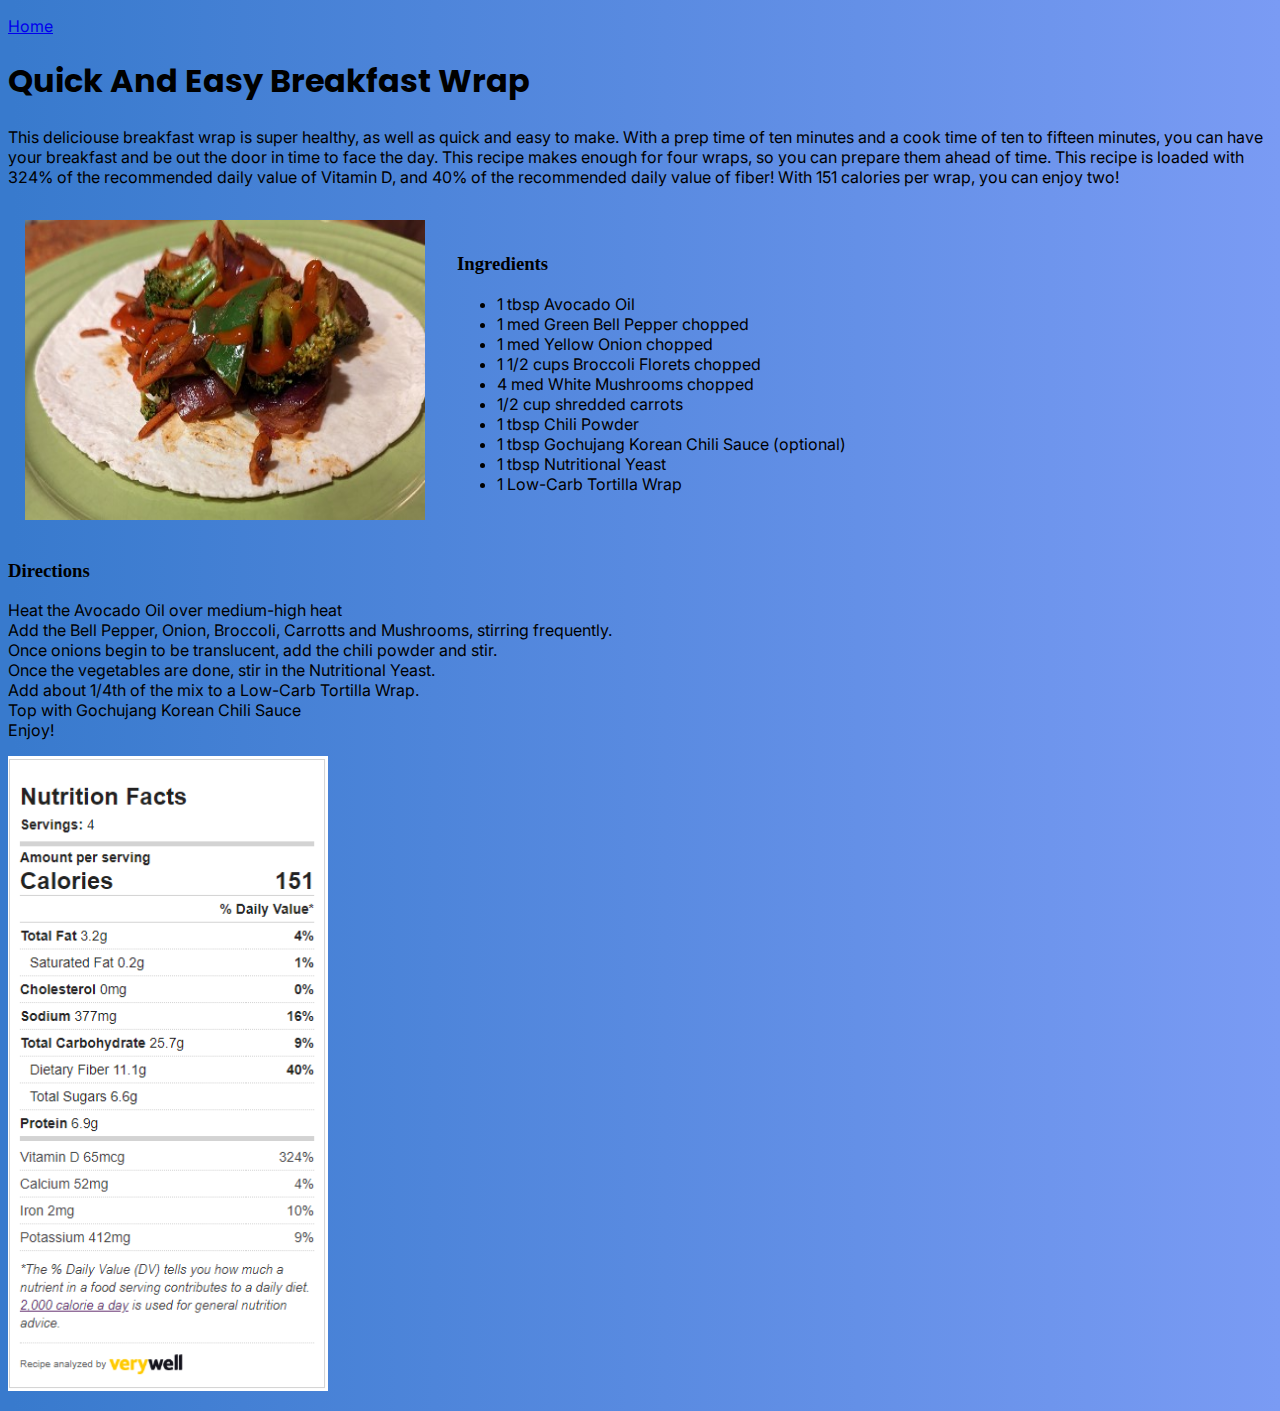
==== breakfastwrap.html @ 9c0abc81 "Add files via upload" ====
<!DOCTYPE html>
<html lang="en">
<head>
    <meta charset="UTF-8">
    <meta http-equiv="X-UA-Compatible" content="IE=edge">
    <meta name="viewport" content="width=device-width, initial-scale=1.0">
    <title>Breakfast Wrap</title>
    <link rel="stylesheet" href="css/styles.css">
    <link rel="preconnect" href="https://fonts.googleapis.com"><link rel="preconnect" href="https://fonts.gstatic.com" crossorigin><link href="https://fonts.googleapis.com/css2?family=Inter:wght@300&family=Open+Sans&family=Poppins:wght@200&display=swap" rel="stylesheet">

</head>
<body>
    <p><a href="index.html">Home</a></p>
  <h1>Quick And Easy Breakfast Wrap</h1>
  <p>
    This deliciouse breakfast wrap is super healthy, as well as quick and easy to make. With a prep time of ten minutes and a cook time of ten to fifteen minutes, you can have your breakfast and be out the door in time to face the day. This recipe makes enough for four wraps, so you can 
    prepare them ahead of time. This recipe is loaded with 324% of the recommended daily value of Vitamin D, and 40% of the recommended daily value of fiber! With 151 calories per wrap, you can enjoy two!
</p>

    <table>
<tr>
    <td><img width="400" height="300" src="images/breakfast_wrap.jpg"></td>
    <td>
        <h3>Ingredients</h3>
        <ul>
            <li>1 tbsp Avocado Oil</li>
            <li>1 med Green Bell Pepper chopped</li>
            <li>1 med Yellow Onion chopped</li>
            <li>1 1/2 cups Broccoli Florets chopped</li>
            <li>4 med White Mushrooms chopped</li>
            <li>1/2 cup shredded carrots</li>
            <li>1 tbsp Chili Powder</li>
            <li>1 tbsp Gochujang Korean Chili Sauce (optional)</li>
            <li>1 tbsp Nutritional Yeast</li>
            <li>1 Low-Carb Tortilla Wrap</li>
        </ul>
    </td>
    <td></td>
</tr>

    </table>
<p>
    <h3>Directions</h3>
    <p>Heat the Avocado Oil over medium-high heat<br>
    Add the Bell Pepper, Onion, Broccoli, Carrotts and Mushrooms, stirring frequently. <br>
    Once onions begin to be translucent, add the chili powder and stir.<br>
    Once the vegetables are done, stir in the Nutritional Yeast. <br>
    Add about 1/4th of the mix to a Low-Carb Tortilla Wrap. <br>
    Top with Gochujang Korean Chili Sauce <br>
    Enjoy!
    

 </p>
</p>
<p>
<img width="320" height="635" src="images/breakfast_wrap_nutrition_panel.png" alt="nutrition_info" />

</p>


</body>
</html>
---- css/styles.css ----
body {
    background: rgb(56,122,205);
    background: linear-gradient(90deg, rgba(56,122,205,1) 1%, rgba(122,155,244,1) 100%, rgba(7,173,207,1) 100%);
}

h1 {
    font-family: 'poppins', 'inter','OPen Sans', sans-serif;
}

h2 {
    font-family: 'poppins', 'inter','Open Sans', sans-serif;
}

p {
    font-family: 'inter','Open Sans', sans-serif;
}

ul {
    font-family: 'inter','Open Sans', sans-serif;
}

td {
   padding: 15px;
}
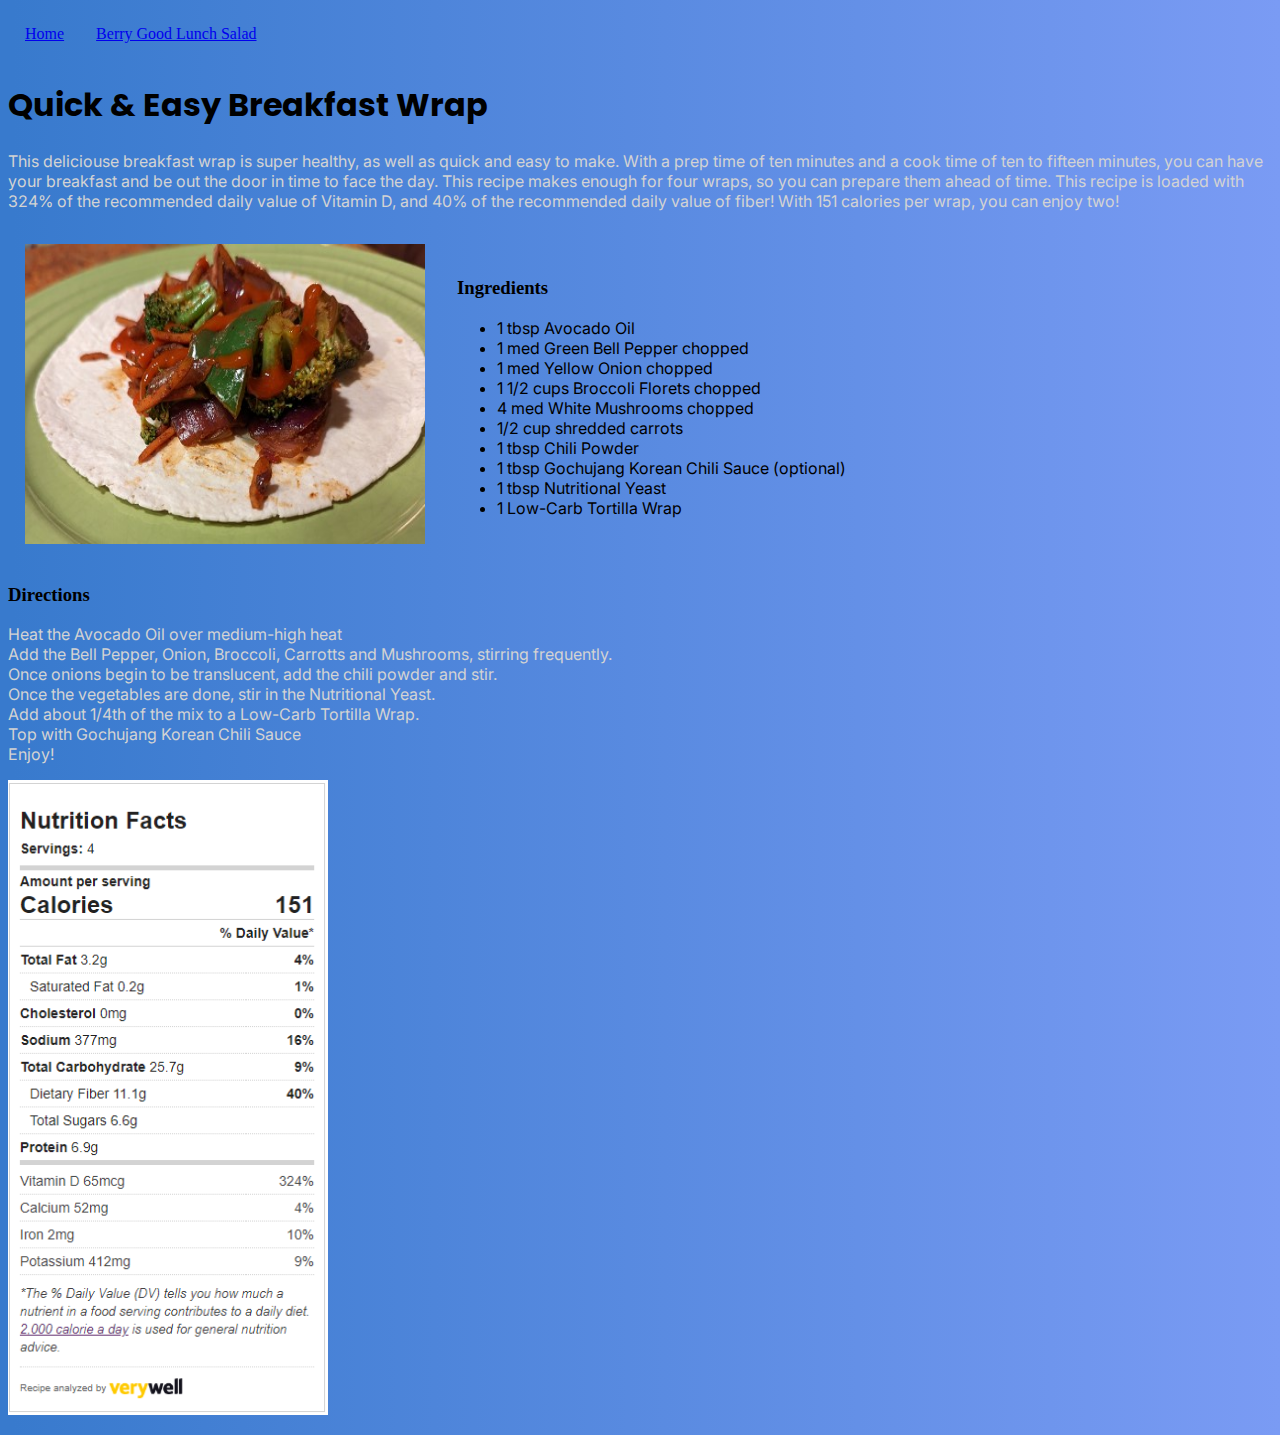
==== commit 4823bdd0: "Add files via upload" ====
--- a/breakfastwrap.html
+++ b/breakfastwrap.html
@@ -7,11 +7,16 @@
     <title>Breakfast Wrap</title>
     <link rel="stylesheet" href="css/styles.css">
     <link rel="preconnect" href="https://fonts.googleapis.com"><link rel="preconnect" href="https://fonts.gstatic.com" crossorigin><link href="https://fonts.googleapis.com/css2?family=Inter:wght@300&family=Open+Sans&family=Poppins:wght@200&display=swap" rel="stylesheet">
-
+    <link rel="icon" type="images/favicon" href="/images/favicon.ico">
 </head>
 <body>
-    <p><a href="index.html">Home</a></p>
-  <h1>Quick And Easy Breakfast Wrap</h1>
+    <table>
+        <tr>
+            <td><a href="index.html">Home</a></td><td><a href="lunchsalad.html">Berry Good Lunch Salad</a></td>
+            </tr>
+        </table>
+    
+  <h1>Quick & Easy Breakfast Wrap</h1>
   <p>
     This deliciouse breakfast wrap is super healthy, as well as quick and easy to make. With a prep time of ten minutes and a cook time of ten to fifteen minutes, you can have your breakfast and be out the door in time to face the day. This recipe makes enough for four wraps, so you can 
     prepare them ahead of time. This recipe is loaded with 324% of the recommended daily value of Vitamin D, and 40% of the recommended daily value of fiber! With 151 calories per wrap, you can enjoy two!
--- a/css/styles.css
+++ b/css/styles.css
@@ -13,6 +13,7 @@
 
 p {
     font-family: 'inter','Open Sans', sans-serif;
+    color: lightgrey;
 }
 
 ul {
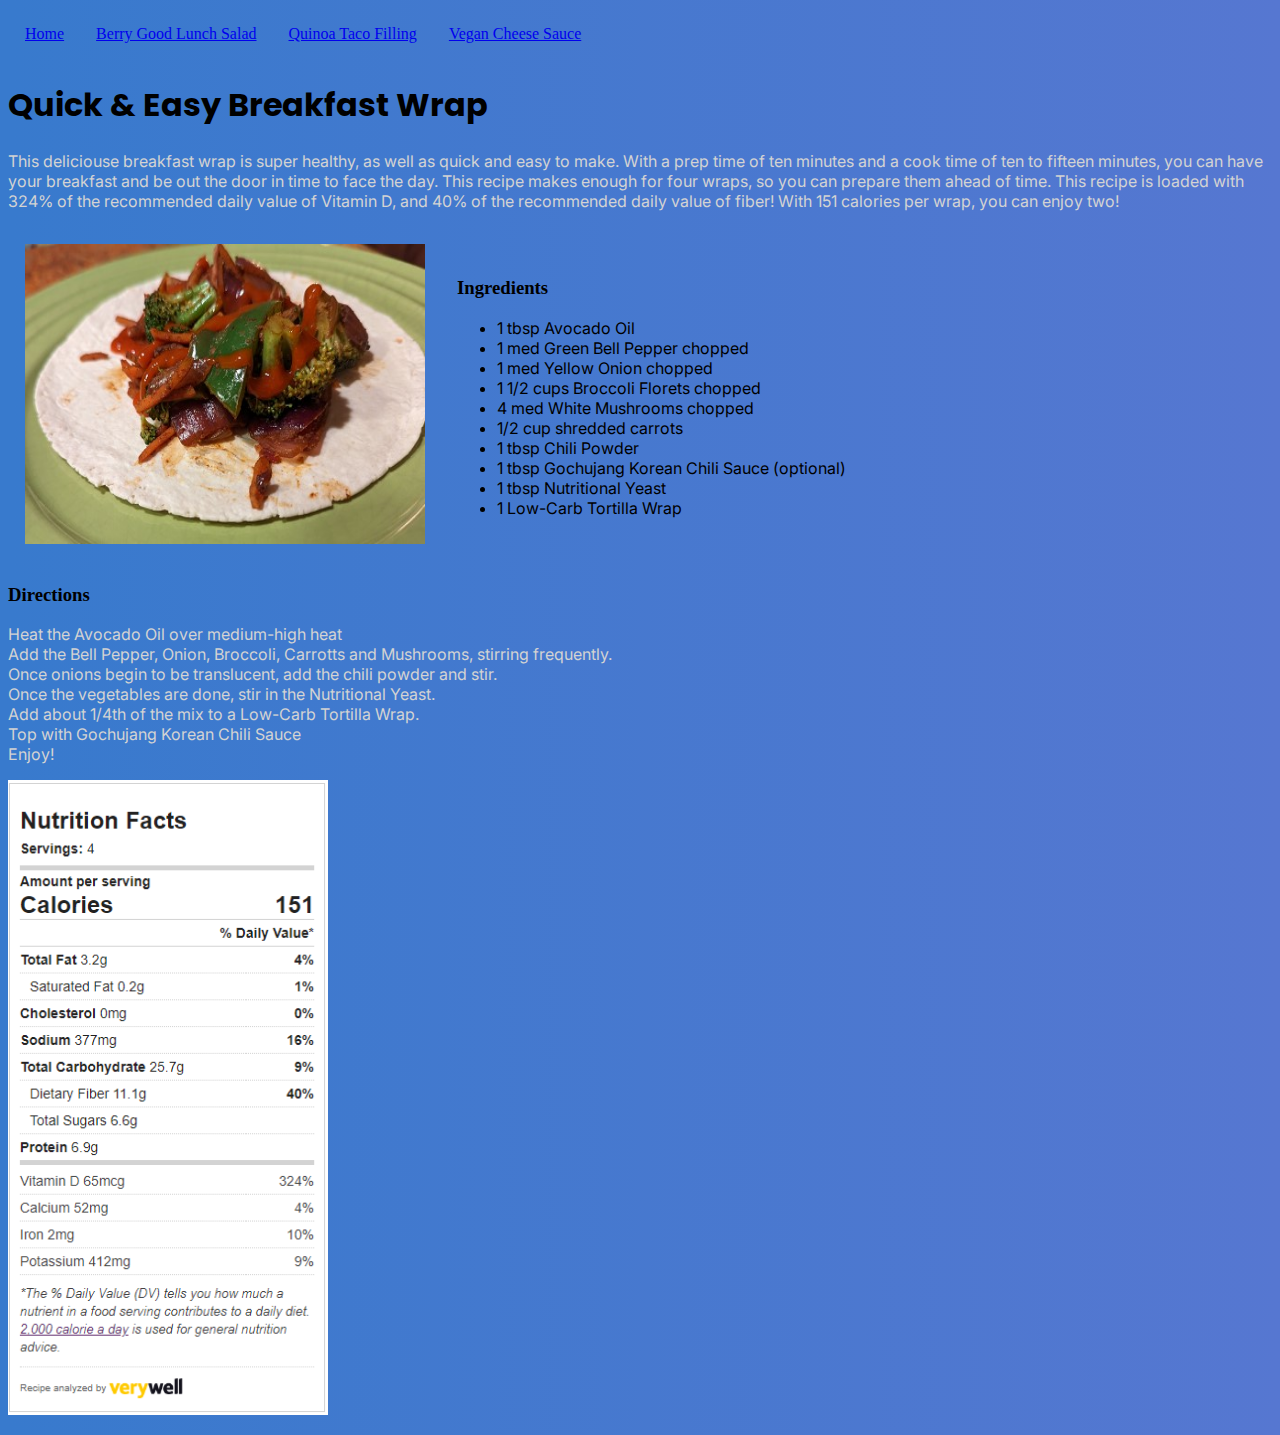
==== commit a2a9cb97: "Add files via upload" ====
--- a/breakfastwrap.html
+++ b/breakfastwrap.html
@@ -12,7 +12,10 @@
 <body>
     <table>
         <tr>
-            <td><a href="index.html">Home</a></td><td><a href="lunchsalad.html">Berry Good Lunch Salad</a></td>
+            <td><a href="index.html">Home</a></td>
+            <td><a href="lunchsalad.html">Berry Good Lunch Salad</a></td>
+            <td><a href="quinoataco.html">Quinoa Taco Filling</a></td>
+            <td><a href="cheesesauce.html">Vegan Cheese Sauce</a></td>
             </tr>
         </table>
     
@@ -24,7 +27,7 @@
 
     <table>
 <tr>
-    <td><img width="400" height="300" src="images/breakfast_wrap.jpg"></td>
+    <td><img width="400" height="300" src="images/breakfast_wrap.jpg" alt="breakfast wrap"></td>
     <td>
         <h3>Ingredients</h3>
         <ul>
--- a/css/styles.css
+++ b/css/styles.css
@@ -1,6 +1,6 @@
 body {
     background: rgb(56,122,205);
-    background: linear-gradient(90deg, rgba(56,122,205,1) 1%, rgba(122,155,244,1) 100%, rgba(7,173,207,1) 100%);
+    background: linear-gradient(90deg, rgba(56,122,205,1) 1%, rgb(86, 119, 209) 100%, rgba(7,173,207,1) 100%);
 }
 
 h1 {
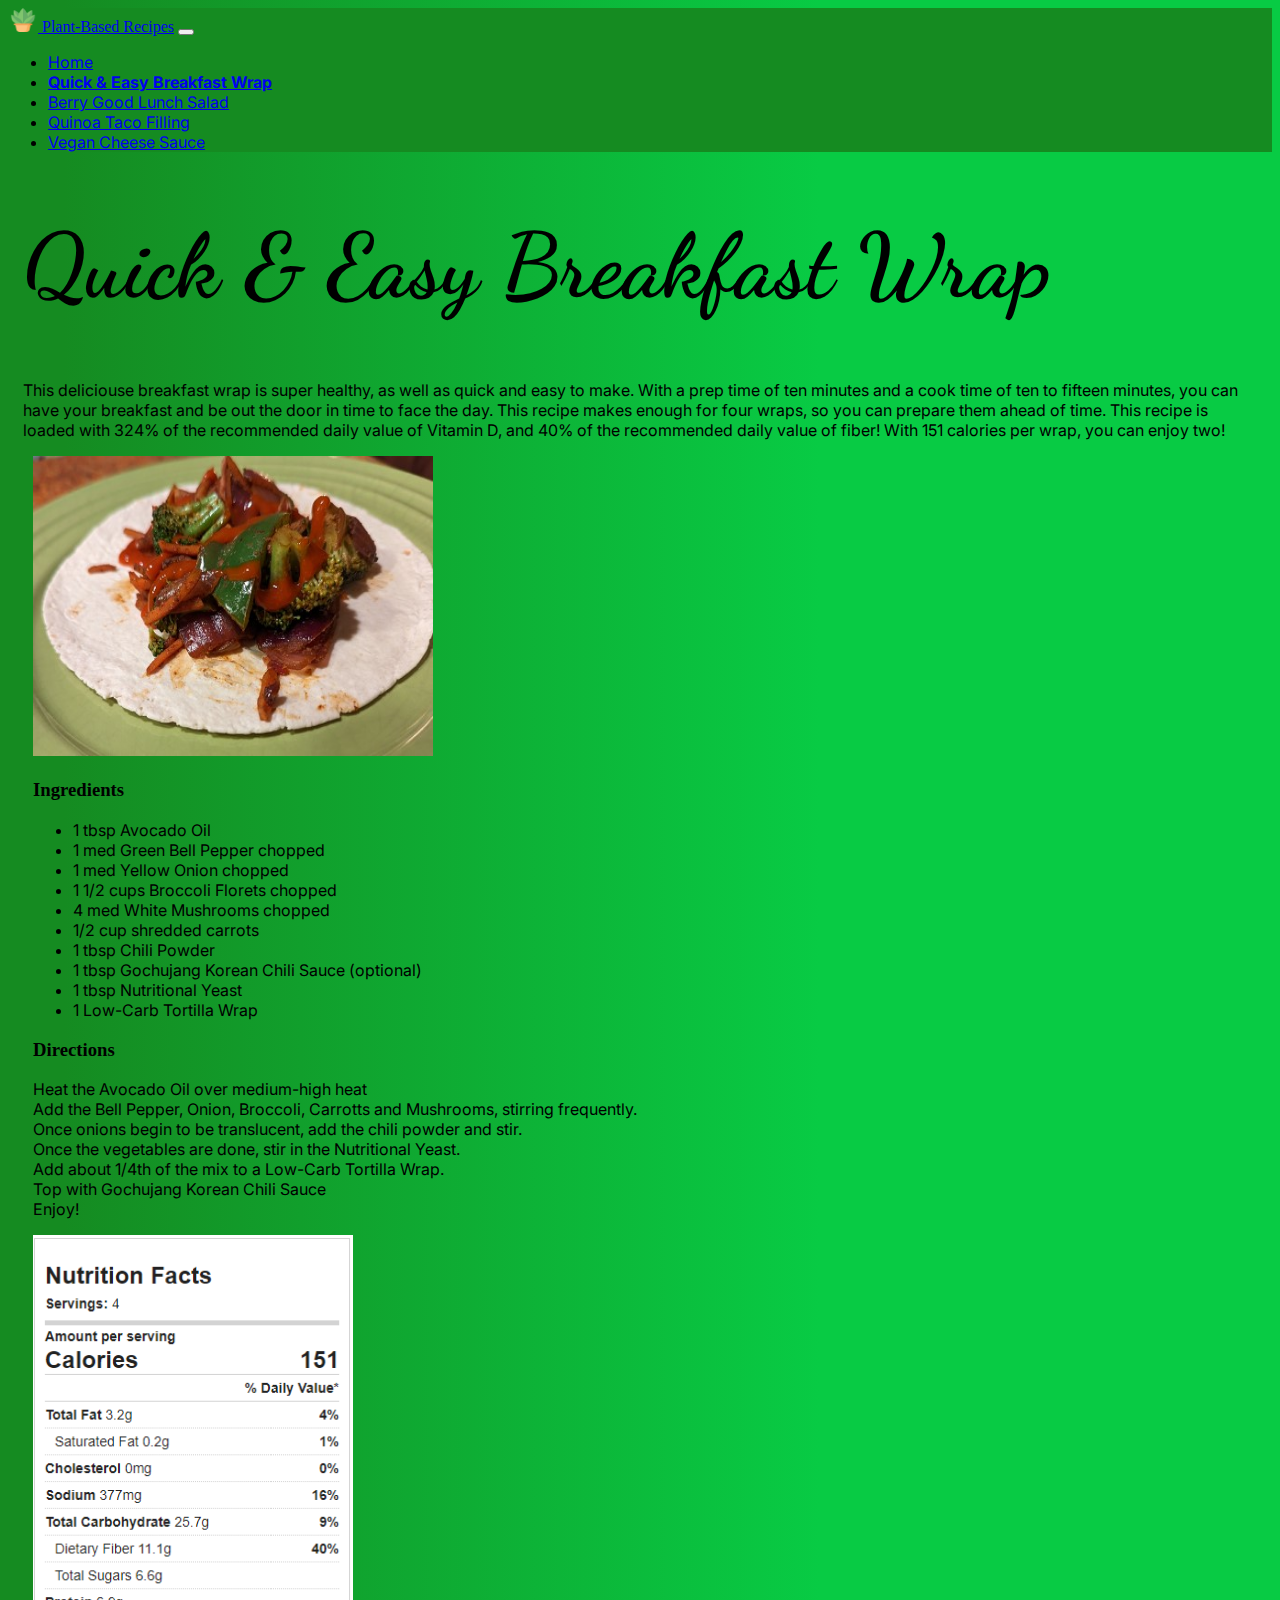
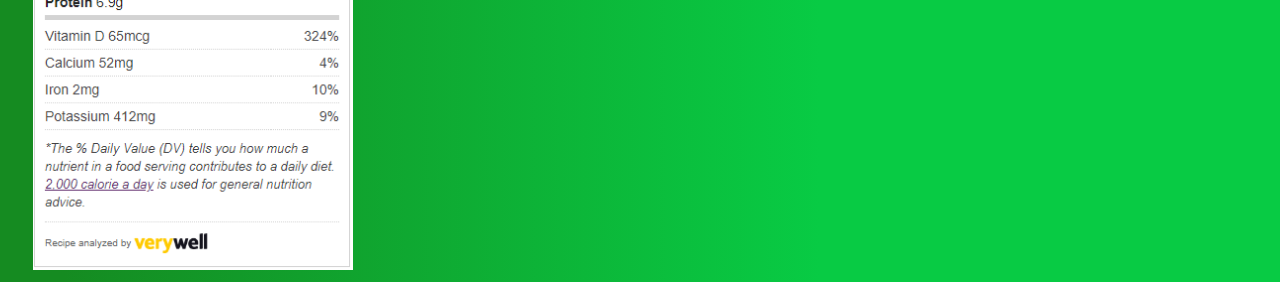
==== commit 39956442: "Add files via upload" ====
--- a/breakfastwrap.html
+++ b/breakfastwrap.html
@@ -5,49 +5,75 @@
     <meta http-equiv="X-UA-Compatible" content="IE=edge">
     <meta name="viewport" content="width=device-width, initial-scale=1.0">
     <title>Breakfast Wrap</title>
+  <!--Boostrap Connectors-->
+  <script src="https://cdn.jsdelivr.net/npm/bootstrap@5.2.3/dist/js/bootstrap.bundle.min.js" integrity="sha384-kenU1KFdBIe4zVF0s0G1M5b4hcpxyD9F7jL+jjXkk+Q2h455rYXK/7HAuoJl+0I4" crossorigin="anonymous"></script>
+  <link href="https://cdn.jsdelivr.net/npm/bootstrap@5.2.3/dist/css/bootstrap.min.css" rel="stylesheet" integrity="sha384-rbsA2VBKQhggwzxH7pPCaAqO46MgnOM80zW1RWuH61DGLwZJEdK2Kadq2F9CUG65" crossorigin="anonymous">
+    <!--Style Sheet-->
     <link rel="stylesheet" href="css/styles.css">
-    <link rel="preconnect" href="https://fonts.googleapis.com"><link rel="preconnect" href="https://fonts.gstatic.com" crossorigin><link href="https://fonts.googleapis.com/css2?family=Inter:wght@300&family=Open+Sans&family=Poppins:wght@200&display=swap" rel="stylesheet">
+    <!--Google Fonts-->
+    <link rel="preconnect" href="https://fonts.googleapis.com"><link rel="preconnect" href="https://fonts.gstatic.com" crossorigin><link href="https://fonts.googleapis.com/css2?family=Inter:wght@300&family=Open+Sans&family=Dancing+Script&family=Poppins:wght@200&display=swap" rel="stylesheet">
+    
     <link rel="icon" type="images/favicon" href="/images/favicon.ico">
 </head>
 <body>
-    <table>
-        <tr>
-            <td><a href="index.html">Home</a></td>
-            <td><a href="lunchsalad.html">Berry Good Lunch Salad</a></td>
-            <td><a href="quinoataco.html">Quinoa Taco Filling</a></td>
-            <td><a href="cheesesauce.html">Vegan Cheese Sauce</a></td>
-            </tr>
-        </table>
-    
-  <h1>Quick & Easy Breakfast Wrap</h1>
-  <p>
+    <nav class="navbar navbar-expand-lg" style="background-color:rgba(21,139,33,1);">
+        <div class="container-fluid">
+            <a class="navbar-brand" href="#">
+                <img src="images/plant.png" alt="Plant_logo" width="30" height="24" class="d-inline-block align-text-top">
+                Plant-Based Recipes</a>
+          <button class="navbar-toggler" type="button" data-bs-toggle="collapse" data-bs-target="#navbarNav" aria-controls="navbarNav" aria-expanded="false" aria-label="Toggle navigation">
+            <span class="navbar-toggler-icon"></span>
+          </button>
+          <div class="collapse navbar-collapse" id="navbarNav">
+            <ul class="navbar-nav">
+              <li class="nav-item">
+                <a class="nav-link active" aria-current="page" href="index.html">Home</a>
+              </li>
+              <li class="nav-item">
+                <a class="nav-link" href="#"><strong>Quick & Easy Breakfast Wrap</strong></a>
+              </li>
+              <li class="nav-item">
+                <a class="nav-link" href="lunchsalad.html">Berry Good Lunch Salad</a>
+              </li>
+              <li class="nav-item">
+                <a class="nav-link" href="quinoataco.html">Quinoa Taco Filling</a>
+              </li>
+              <li class="nav-item">
+                <a class="nav-link" href="cheesesauce.html">Vegan Cheese Sauce</a>
+              </li>
+
+            </ul>
+          </div>
+        </div>
+      </nav>
+  <h1 class="text">Quick & Easy Breakfast Wrap</h1>
+  <p class="text">
+
     This deliciouse breakfast wrap is super healthy, as well as quick and easy to make. With a prep time of ten minutes and a cook time of ten to fifteen minutes, you can have your breakfast and be out the door in time to face the day. This recipe makes enough for four wraps, so you can 
     prepare them ahead of time. This recipe is loaded with 324% of the recommended daily value of Vitamin D, and 40% of the recommended daily value of fiber! With 151 calories per wrap, you can enjoy two!
 </p>
 
-    <table>
-<tr>
-    <td><img width="400" height="300" src="images/breakfast_wrap.jpg" alt="breakfast wrap"></td>
-    <td>
-        <h3>Ingredients</h3>
-        <ul>
-            <li>1 tbsp Avocado Oil</li>
-            <li>1 med Green Bell Pepper chopped</li>
-            <li>1 med Yellow Onion chopped</li>
-            <li>1 1/2 cups Broccoli Florets chopped</li>
-            <li>4 med White Mushrooms chopped</li>
-            <li>1/2 cup shredded carrots</li>
-            <li>1 tbsp Chili Powder</li>
-            <li>1 tbsp Gochujang Korean Chili Sauce (optional)</li>
-            <li>1 tbsp Nutritional Yeast</li>
-            <li>1 Low-Carb Tortilla Wrap</li>
-        </ul>
-    </td>
-    <td></td>
-</tr>
-
-    </table>
-<p>
+<div class="container=fluid">
+    <div class="row">
+        <div class="recipe col-lg-auto">
+            <img width="400" height="300" src="images/breakfast_wrap.jpg" alt="breakfast wrap">
+</div>
+<div class="recipe col-lg-auto">
+    <h3>Ingredients</h3>
+    <ul>
+        <li>1 tbsp Avocado Oil</li>
+        <li>1 med Green Bell Pepper chopped</li>
+        <li>1 med Yellow Onion chopped</li>
+        <li>1 1/2 cups Broccoli Florets chopped</li>
+        <li>4 med White Mushrooms chopped</li>
+        <li>1/2 cup shredded carrots</li>
+        <li>1 tbsp Chili Powder</li>
+        <li>1 tbsp Gochujang Korean Chili Sauce (optional)</li>
+        <li>1 tbsp Nutritional Yeast</li>
+        <li>1 Low-Carb Tortilla Wrap</li>
+    </ul>
+</div>
+<div class="recipe col-lg-auto">
     <h3>Directions</h3>
     <p>Heat the Avocado Oil over medium-high heat<br>
     Add the Bell Pepper, Onion, Broccoli, Carrotts and Mushrooms, stirring frequently. <br>
@@ -59,11 +85,16 @@
     
 
  </p>
-</p>
-<p>
-<img width="320" height="635" src="images/breakfast_wrap_nutrition_panel.png" alt="nutrition_info" />
+</div>
+<div class="recipe col-lg-auto">
+    <img width="320" height="635" src="images/breakfast_wrap_nutrition_panel.png" alt="nutrition_info" />
+</div>
+</div>
+</div>
 
-</p>
+
+
+
 
 
 </body>
--- a/css/styles.css
+++ b/css/styles.css
@@ -1,10 +1,11 @@
 body {
-    background: rgb(56,122,205);
-    background: linear-gradient(90deg, rgba(56,122,205,1) 1%, rgb(86, 119, 209) 100%, rgba(7,173,207,1) 100%);
+    
+    background: linear-gradient(90deg, rgba(21,139,33,1) 5%, rgba(8,203,68,1) 64%);
 }
 
 h1 {
-    font-family: 'poppins', 'inter','OPen Sans', sans-serif;
+    font-size: 5.62rem;
+    font-family: 'Dancing Script';
 }
 
 h2 {
@@ -13,7 +14,8 @@
 
 p {
     font-family: 'inter','Open Sans', sans-serif;
-    color: lightgrey;
+    color: black;
+
 }
 
 ul {
@@ -22,4 +24,12 @@
 
 td {
    padding: 15px;
+}
+
+.recipe {
+    padding: 0px 25px;
+}
+
+.text {
+    padding: 0px 15px;
 }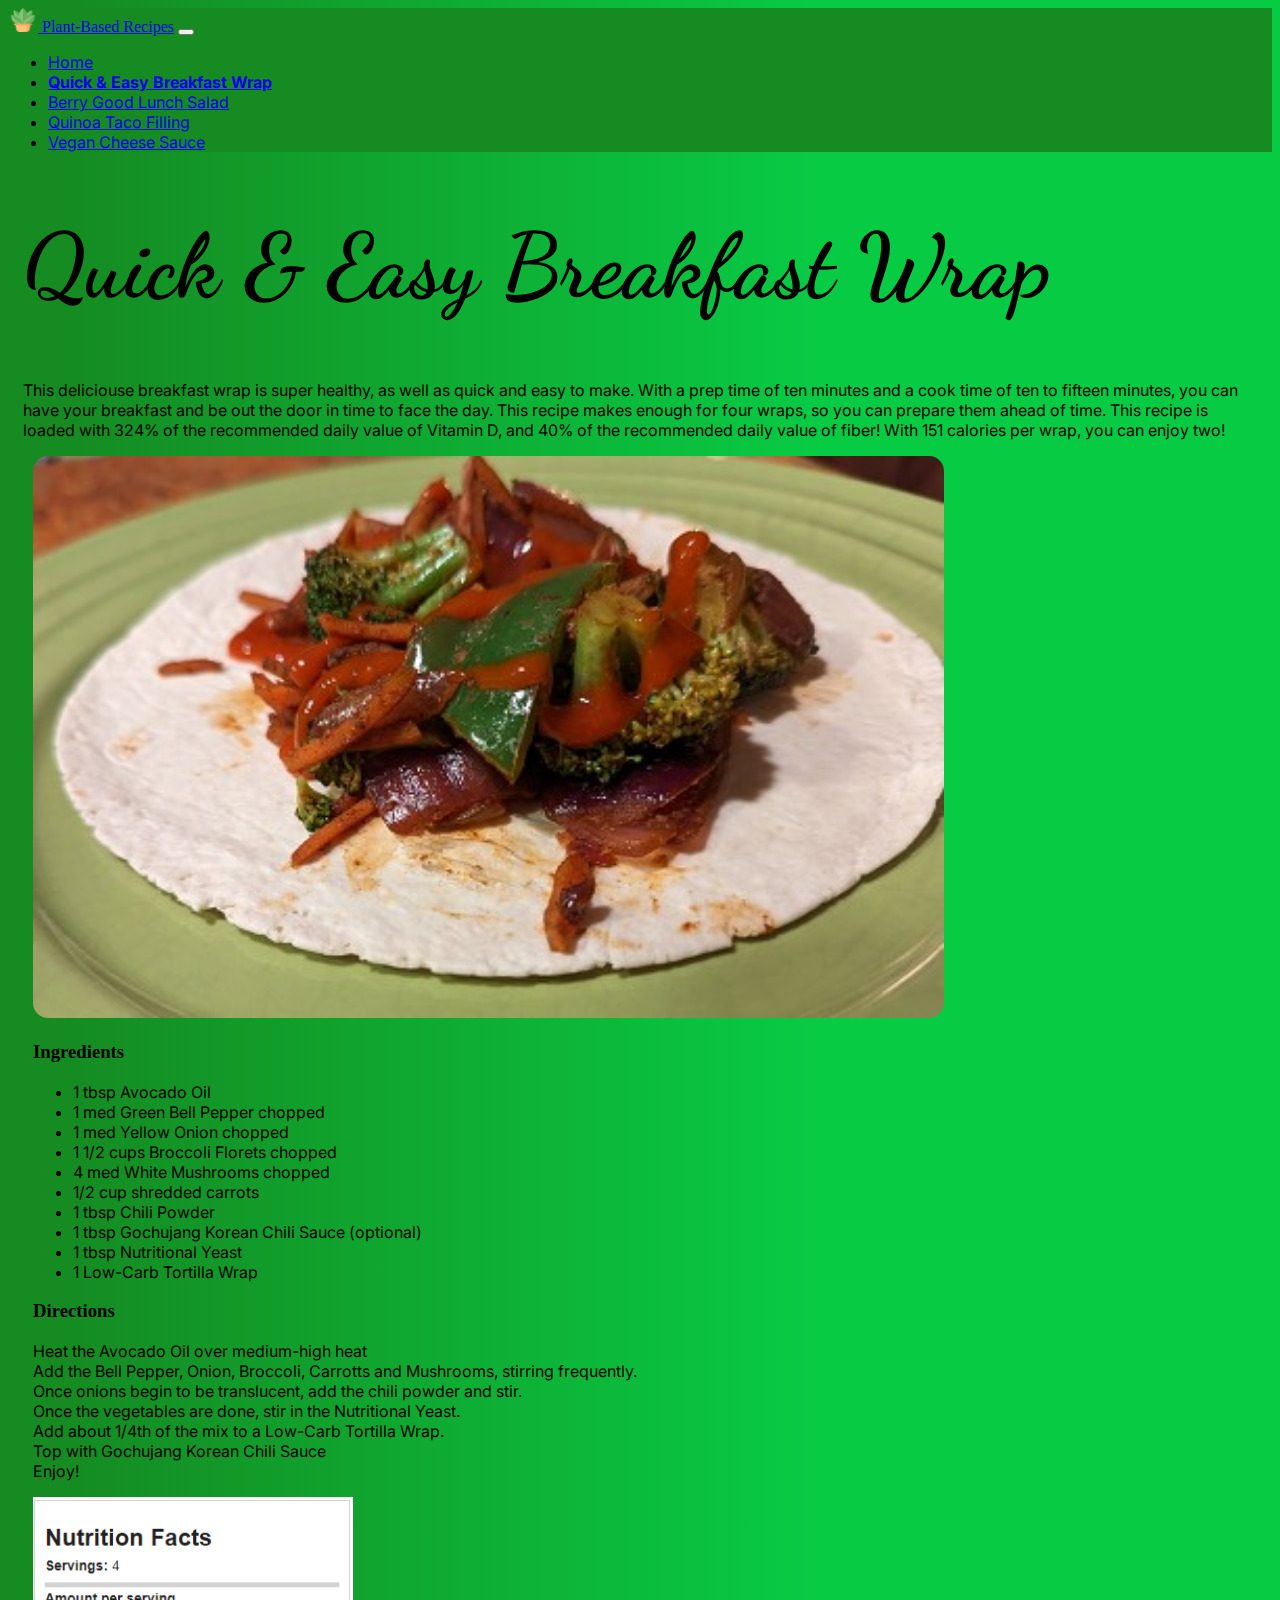
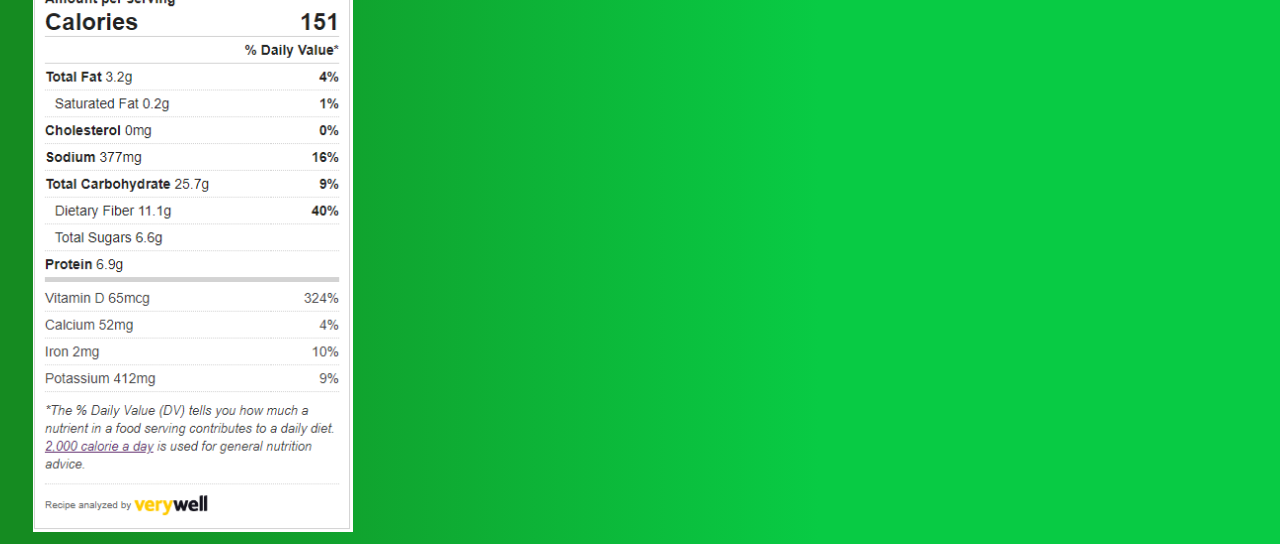
==== commit aea3b5c0: "Add files via upload" ====
--- a/breakfastwrap.html
+++ b/breakfastwrap.html
@@ -13,7 +13,7 @@
     <!--Google Fonts-->
     <link rel="preconnect" href="https://fonts.googleapis.com"><link rel="preconnect" href="https://fonts.gstatic.com" crossorigin><link href="https://fonts.googleapis.com/css2?family=Inter:wght@300&family=Open+Sans&family=Dancing+Script&family=Poppins:wght@200&display=swap" rel="stylesheet">
     
-    <link rel="icon" type="images/favicon" href="/images/favicon.ico">
+    <link rel="icon" type="images/favicon" href="images/favicon.ico">
 </head>
 <body>
     <nav class="navbar navbar-expand-lg" style="background-color:rgba(21,139,33,1);">
@@ -55,10 +55,10 @@
 
 <div class="container=fluid">
     <div class="row">
-        <div class="recipe col-lg-auto">
-            <img width="400" height="300" src="images/breakfast_wrap.jpg" alt="breakfast wrap">
+        <div class="recipe col-lg-3">
+            <img id="breakfast-wrap-image" src="images/breakfast_wrap.jpg" alt="breakfast wrap">
 </div>
-<div class="recipe col-lg-auto">
+<div class="recipe col-lg-3">
     <h3>Ingredients</h3>
     <ul>
         <li>1 tbsp Avocado Oil</li>
@@ -73,7 +73,7 @@
         <li>1 Low-Carb Tortilla Wrap</li>
     </ul>
 </div>
-<div class="recipe col-lg-auto">
+<div class="recipe col-lg-3">
     <h3>Directions</h3>
     <p>Heat the Avocado Oil over medium-high heat<br>
     Add the Bell Pepper, Onion, Broccoli, Carrotts and Mushrooms, stirring frequently. <br>
@@ -86,7 +86,7 @@
 
  </p>
 </div>
-<div class="recipe col-lg-auto">
+<div class="recipe col-lg-3">
     <img width="320" height="635" src="images/breakfast_wrap_nutrition_panel.png" alt="nutrition_info" />
 </div>
 </div>
--- a/css/styles.css
+++ b/css/styles.css
@@ -32,4 +32,15 @@
 
 .text {
     padding: 0px 15px;
+}
+
+.recipe-image {
+    width: 75%;
+    border-radius: 15px;
+}
+
+#breakfast-wrap-image {
+    width: 75%;
+    border-radius: 15px;
+
 }